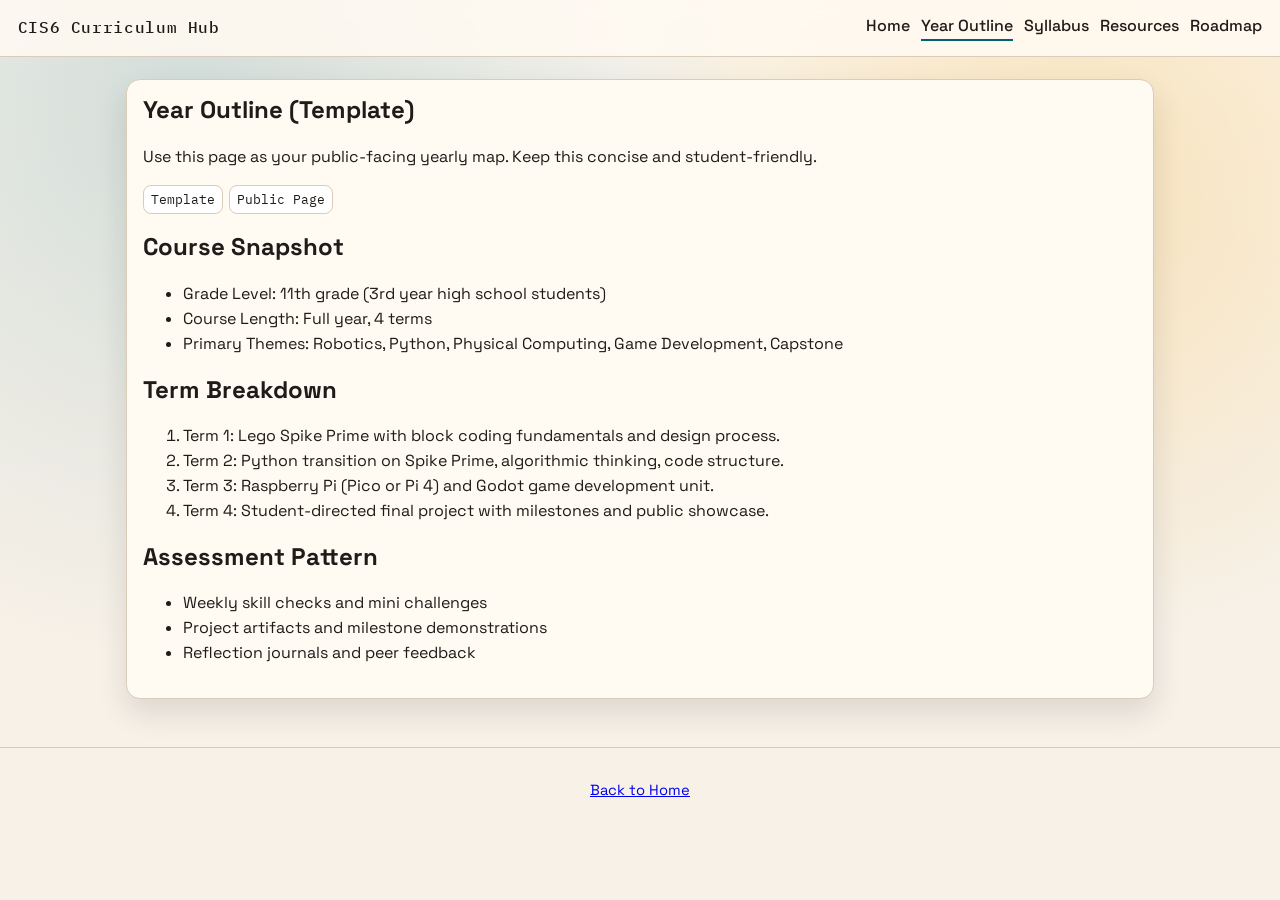
==== year-outline.html @ 7c595fbc "first commit" ====
<!doctype html>
<html lang="en">
<head>
  <meta charset="utf-8" />
  <meta name="viewport" content="width=device-width, initial-scale=1" />
  <title>Year Outline | CIS6</title>
  <link rel="preconnect" href="https://fonts.googleapis.com" />
  <link rel="preconnect" href="https://fonts.gstatic.com" crossorigin />
  <link href="https://fonts.googleapis.com/css2?family=Space+Grotesk:wght@400;500;700&family=IBM+Plex+Mono:wght@400;500&display=swap" rel="stylesheet" />
  <link rel="stylesheet" href="assets/css/styles.css" />
</head>
<body>
  <header class="site-header">
    <div class="brand">CIS6 Curriculum Hub</div>
    <nav>
      <a href="index.html">Home</a>
      <a href="year-outline.html" class="active">Year Outline</a>
      <a href="syllabus.html">Syllabus</a>
      <a href="planning/resources.html">Resources</a>
      <a href="planning/roadmap.html">Roadmap</a>
    </nav>
  </header>

  <main>
    <section class="content reveal">
      <h1>Year Outline (Template)</h1>
      <p>Use this page as your public-facing yearly map. Keep this concise and student-friendly.</p>
      <p><span class="template-tag">Template</span><span class="template-tag">Public Page</span></p>

      <h2>Course Snapshot</h2>
      <ul>
        <li>Grade Level: 11th grade (3rd year high school students)</li>
        <li>Course Length: Full year, 4 terms</li>
        <li>Primary Themes: Robotics, Python, Physical Computing, Game Development, Capstone</li>
      </ul>

      <h2>Term Breakdown</h2>
      <ol>
        <li>Term 1: Lego Spike Prime with block coding fundamentals and design process.</li>
        <li>Term 2: Python transition on Spike Prime, algorithmic thinking, code structure.</li>
        <li>Term 3: Raspberry Pi (Pico or Pi 4) and Godot game development unit.</li>
        <li>Term 4: Student-directed final project with milestones and public showcase.</li>
      </ol>

      <h2>Assessment Pattern</h2>
      <ul>
        <li>Weekly skill checks and mini challenges</li>
        <li>Project artifacts and milestone demonstrations</li>
        <li>Reflection journals and peer feedback</li>
      </ul>
    </section>
  </main>

  <footer>
    <p><a href="index.html">Back to Home</a></p>
  </footer>

  <script src="assets/js/site.js"></script>
</body>
</html>
---- assets/css/styles.css ----
:root {
  --bg: #f7f1e8;
  --ink: #1f1b18;
  --accent: #045f73;
  --accent-2: #f2a71b;
  --paper: #fffaf2;
  --line: #d9ccb8;
  --shadow: 0 14px 30px rgba(31, 27, 24, 0.12);
}

* {
  box-sizing: border-box;
}

html,
body {
  margin: 0;
  padding: 0;
}

body {
  font-family: "Space Grotesk", sans-serif;
  color: var(--ink);
  background:
    radial-gradient(circle at 15% 10%, rgba(4, 95, 115, 0.16), transparent 42%),
    radial-gradient(circle at 84% 20%, rgba(242, 167, 27, 0.24), transparent 36%),
    linear-gradient(180deg, #fbf6ee 0%, var(--bg) 62%);
  min-height: 100vh;
  line-height: 1.55;
}

.site-header {
  position: sticky;
  top: 0;
  z-index: 10;
  display: flex;
  justify-content: space-between;
  align-items: center;
  gap: 1rem;
  padding: 0.9rem 1.1rem;
  background: rgba(255, 250, 242, 0.88);
  border-bottom: 1px solid var(--line);
  backdrop-filter: blur(8px);
}

.brand {
  font-family: "IBM Plex Mono", monospace;
  font-weight: 500;
  letter-spacing: 0.04em;
}

nav {
  display: flex;
  flex-wrap: wrap;
  gap: 0.7rem;
}

nav a {
  text-decoration: none;
  color: var(--ink);
  font-weight: 500;
  border-bottom: 2px solid transparent;
}

nav a:hover,
nav a.active {
  border-bottom-color: var(--accent);
}

main {
  max-width: 1060px;
  margin: 0 auto;
  padding: 1.4rem 1rem 3rem;
}

.hero {
  background: linear-gradient(130deg, rgba(4, 95, 115, 0.16), rgba(242, 167, 27, 0.16));
  border: 1px solid var(--line);
  border-radius: 20px;
  padding: 1.5rem;
  box-shadow: var(--shadow);
}

.eyebrow {
  font-family: "IBM Plex Mono", monospace;
  text-transform: uppercase;
  letter-spacing: 0.08em;
  margin: 0;
  color: var(--accent);
}

h1,
h2,
h3 {
  line-height: 1.2;
}

.cta-row {
  display: flex;
  gap: 0.7rem;
  flex-wrap: wrap;
  margin-top: 1rem;
}

.button {
  display: inline-block;
  background: var(--accent);
  color: #ffffff;
  text-decoration: none;
  font-weight: 700;
  border-radius: 10px;
  padding: 0.6rem 0.95rem;
}

.button.ghost {
  background: transparent;
  color: var(--accent);
  border: 2px solid var(--accent);
}

.grid {
  display: grid;
  grid-template-columns: repeat(auto-fit, minmax(220px, 1fr));
  gap: 0.9rem;
  margin-top: 1rem;
}

.card,
.panel,
.content {
  background: var(--paper);
  border: 1px solid var(--line);
  border-radius: 14px;
  padding: 1rem;
  box-shadow: var(--shadow);
}

.content > *:first-child {
  margin-top: 0;
}

.content h2 {
  margin-top: 1.2rem;
}

table {
  width: 100%;
  border-collapse: collapse;
  margin-top: 0.6rem;
  background: #fff;
}

th,
td {
  text-align: left;
  border: 1px solid var(--line);
  padding: 0.45rem 0.5rem;
}

th {
  background: #f3e8d7;
}

.card a,
.content a,
.panel a {
  color: var(--accent);
  font-weight: 700;
}

.panel {
  margin-top: 1rem;
}

footer {
  border-top: 1px solid var(--line);
  text-align: center;
  padding: 1rem;
  font-size: 0.92rem;
}

.template-tag {
  display: inline-block;
  font-family: "IBM Plex Mono", monospace;
  font-size: 0.82rem;
  padding: 0.2rem 0.45rem;
  border-radius: 8px;
  border: 1px solid var(--line);
  background: #fff;
  margin-right: 0.35rem;
}

.reveal {
  opacity: 0;
  transform: translateY(16px);
  transition: opacity 500ms ease, transform 500ms ease;
}

.reveal.in {
  opacity: 1;
  transform: translateY(0);
}

@media (max-width: 640px) {
  .site-header {
    position: static;
    flex-direction: column;
    align-items: flex-start;
  }

  .hero {
    padding: 1.1rem;
  }
}
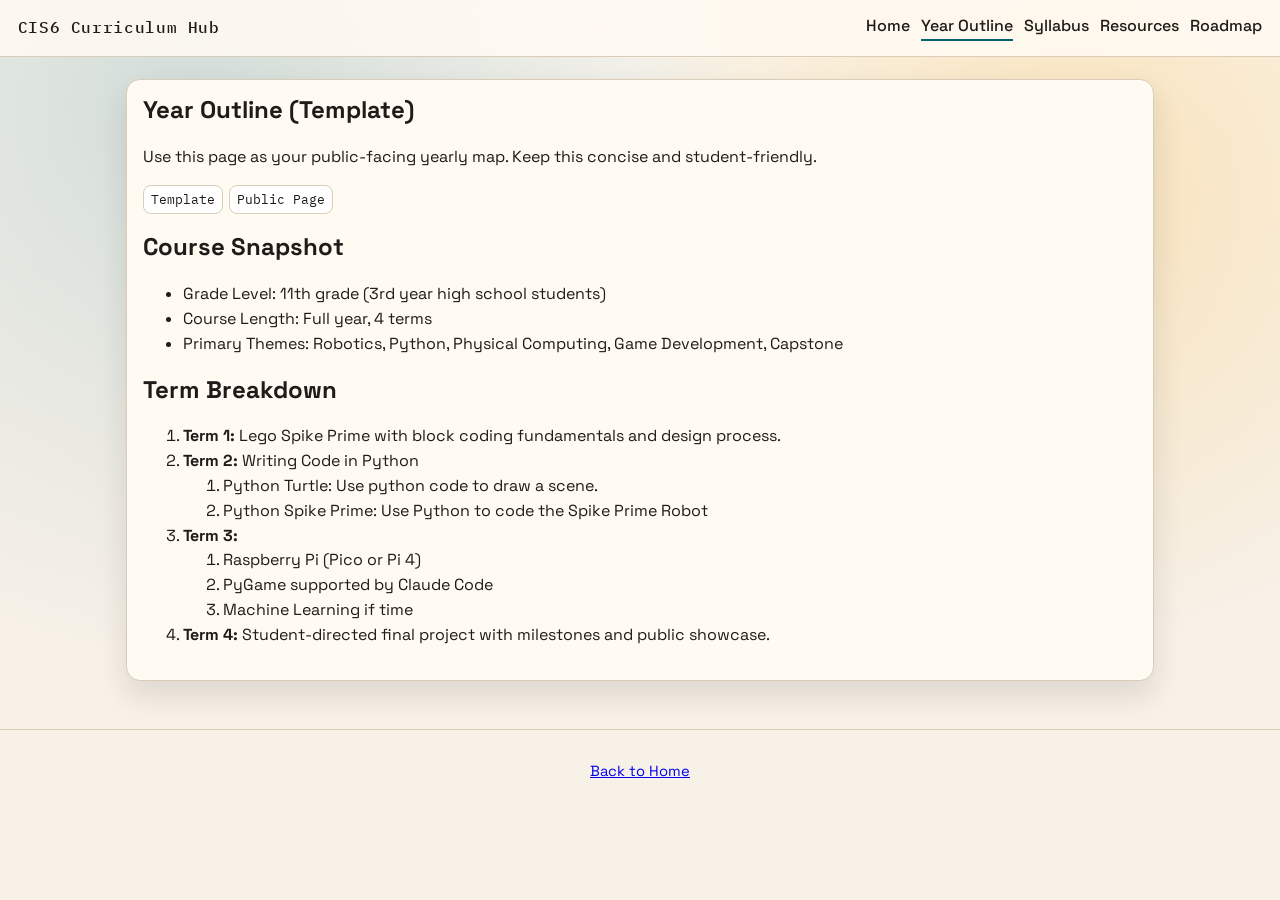
==== commit 3a176192: "first pass through python turtle" ====
--- a/year-outline.html
+++ b/year-outline.html
@@ -36,18 +36,23 @@
 
       <h2>Term Breakdown</h2>
       <ol>
-        <li>Term 1: Lego Spike Prime with block coding fundamentals and design process.</li>
-        <li>Term 2: Python transition on Spike Prime, algorithmic thinking, code structure.</li>
-        <li>Term 3: Raspberry Pi (Pico or Pi 4) and Godot game development unit.</li>
-        <li>Term 4: Student-directed final project with milestones and public showcase.</li>
+        <li><strong>Term 1:</strong> Lego Spike Prime with block coding fundamentals and design process.</li>
+        <li><strong>Term 2:</strong> Writing Code in Python
+          <ol>
+            <li>Python Turtle: Use python code to draw a scene.</li>
+            <li>Python Spike Prime: Use Python to code the Spike Prime Robot</li>
+          </ol>
+        </li>
+        <li><strong>Term 3:</strong>
+          <ol>
+            <li>Raspberry Pi (Pico or Pi 4)</li>
+            <li>PyGame supported by Claude Code</li>
+            <li>Machine Learning if time</li>
+          </ol>
+        </li>
+        <li><strong>Term 4:</strong> Student-directed final project with milestones and public showcase.</li>
       </ol>
 
-      <h2>Assessment Pattern</h2>
-      <ul>
-        <li>Weekly skill checks and mini challenges</li>
-        <li>Project artifacts and milestone demonstrations</li>
-        <li>Reflection journals and peer feedback</li>
-      </ul>
     </section>
   </main>
 
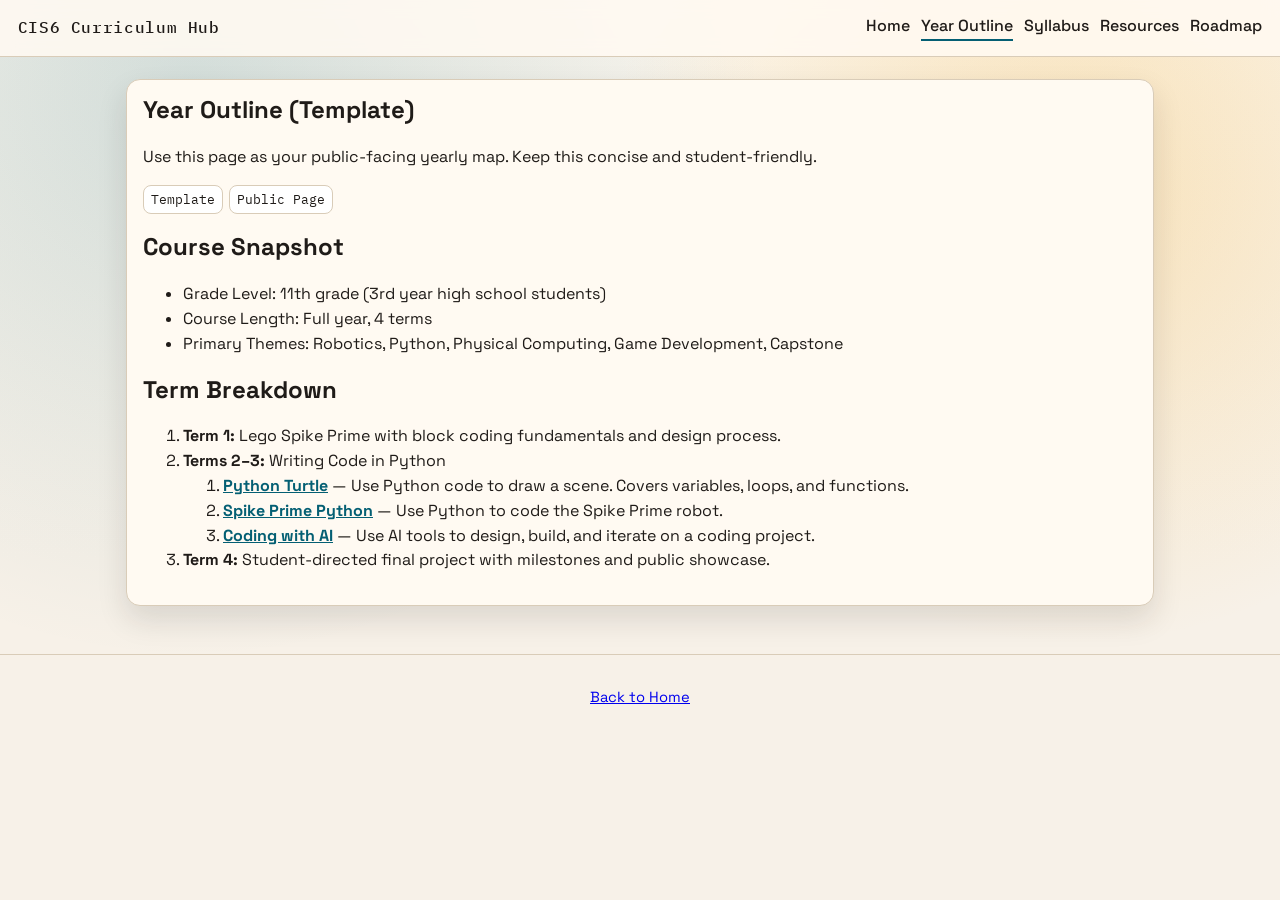
==== commit fb6c91c0: "edit the html docs to match the lessons" ====
--- a/year-outline.html
+++ b/year-outline.html
@@ -37,17 +37,11 @@
       <h2>Term Breakdown</h2>
       <ol>
         <li><strong>Term 1:</strong> Lego Spike Prime with block coding fundamentals and design process.</li>
-        <li><strong>Term 2:</strong> Writing Code in Python
+        <li><strong>Terms 2–3:</strong> Writing Code in Python
           <ol>
-            <li>Python Turtle: Use python code to draw a scene.</li>
-            <li>Python Spike Prime: Use Python to code the Spike Prime Robot</li>
-          </ol>
-        </li>
-        <li><strong>Term 3:</strong>
-          <ol>
-            <li>Raspberry Pi (Pico or Pi 4)</li>
-            <li>PyGame supported by Claude Code</li>
-            <li>Machine Learning if time</li>
+            <li><a href="units/term2-python-turtle.html">Python Turtle</a> — Use Python code to draw a scene. Covers variables, loops, and functions.</li>
+            <li><a href="units/term2-spike-python.html">Spike Prime Python</a> — Use Python to code the Spike Prime robot.</li>
+            <li><a href="units/term3-pi-godot.html">Coding with AI</a> — Use AI tools to design, build, and iterate on a coding project.</li>
           </ol>
         </li>
         <li><strong>Term 4:</strong> Student-directed final project with milestones and public showcase.</li>
